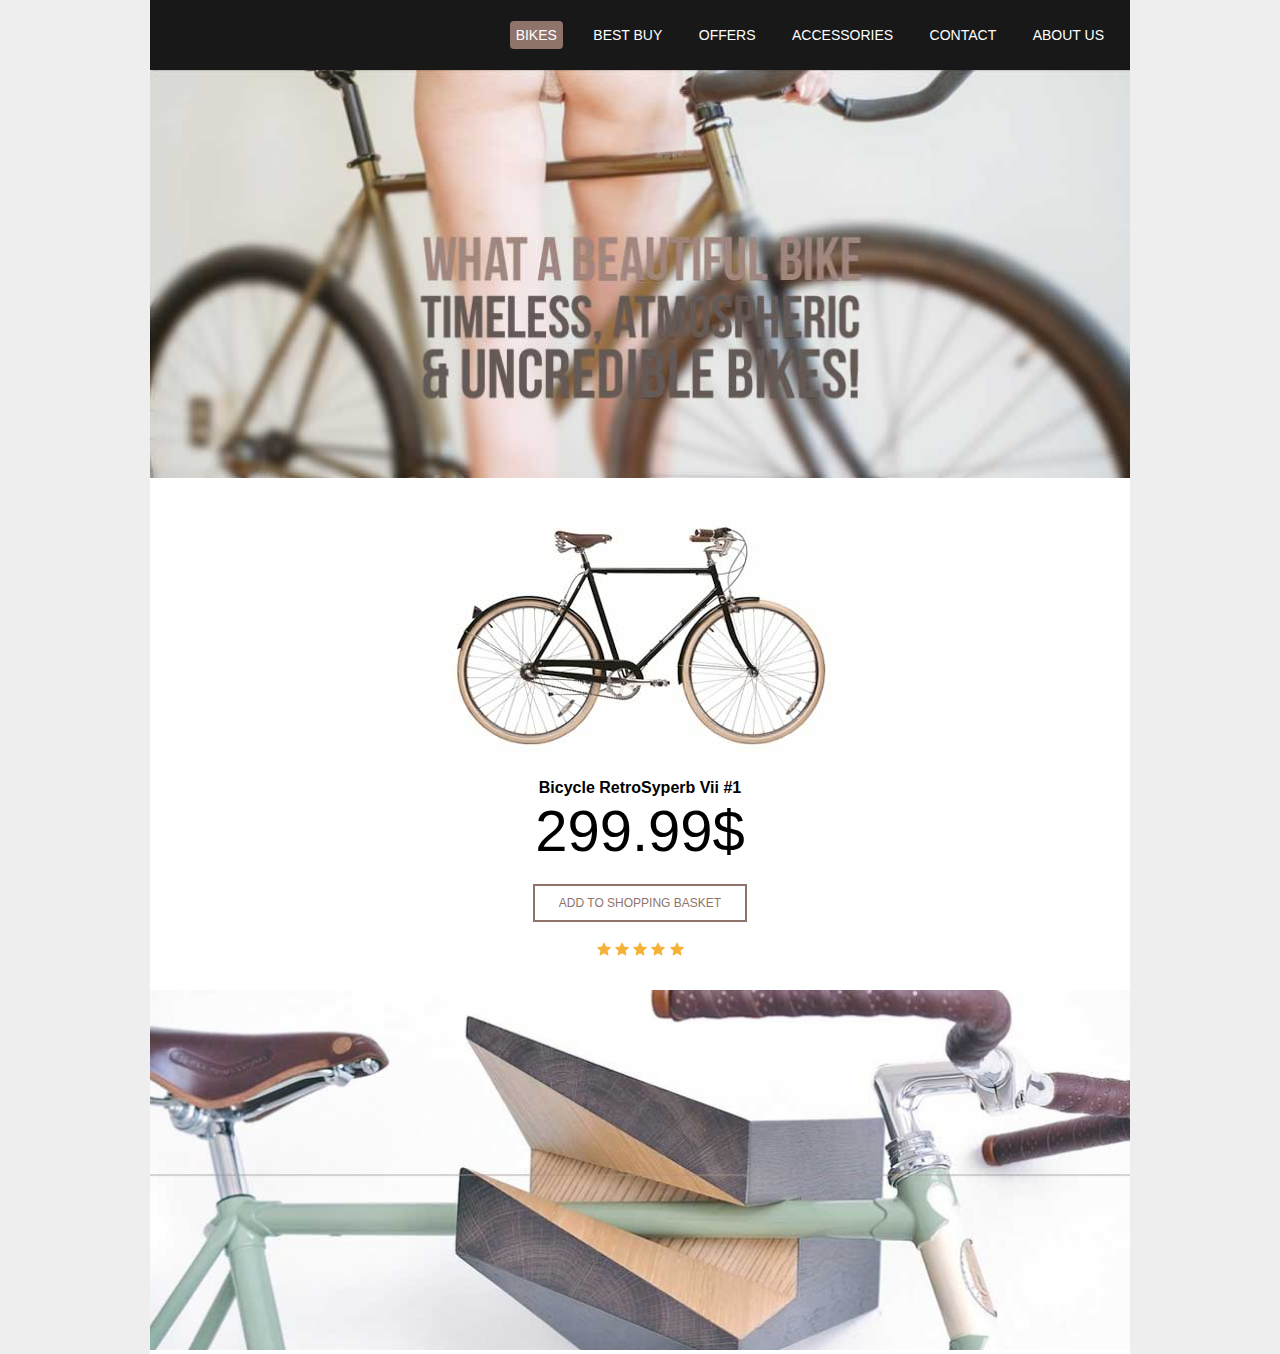
==== CSS-for-Beginners---Bikes-Website-master/index.html @ f934d433 "testing app purposes" ====
<!DOCTYPE html>

<html lang="en">
   <head>
      <meta charset="utf-8" />
      <title>Bikes!</title>
      <link href="style.css" type="text/css" rel="stylesheet" />
   </head>
   <body>
      <div id="wrapper">
         <nav id="main-navigation">
            <ul>
               <li><a href="#" class="current">Bikes</a></li>
               <li><a href="bestBuy.html">Best Buy</a></li>
               <li><a href="#">Offers</a></li>
               <li><a href="#">Accessories</a></li>
               <li><a href="#">Contact</a></li>
               <li><a href="#">About Us</a></li>
            </ul>
         </nav>

         <div id="lead-banner">
            <img src="images/lead-banner.jpg" alt="Bikes!" />
         </div>

         <section id="shop">
            <img class="product-image" src="images/bike.jpg" alt="RetroSyperb image" />
            <h2 class="product-name">Bicycle RetroSyperb Vii #1</h2>
            <span class="price">299.99$</span>
            <a class="add-to-bag" href="#">Add to shopping basket</a>
            <img class="rating" src="images/stars.png" alt="star-rating" />
         </section>

         <div id="footer-banner">
            <img src="images/footer.jpg" alt="pic of bike" />
         </div>
      </div>
   </body>
</html>
---- CSS-for-Beginners---Bikes-Website-master/style.css ----
/*//////////////////////////
// BIKES WEBSITE CSS
// THE NET NINJA
//////////////////////////*/

body{
    margin: 0;
    font-family: arial;
    background: #eee;
}

#wrapper{
    width: 980px;
    margin: 0 auto;
    background: #fff;
}

#main-navigation{
    background: #181818;
    padding: 10px;
}

#main-navigation ul{
    text-align: right;
    list-style-type: none;
    margin-right: 10px;
}

#main-navigation li{
    display: inline-block;
    margin-left: 20px;
}

#main-navigation a{
    color: #fff;
    text-decoration: none;
    text-transform: uppercase;
    font-size: 14px;
    padding: 6px;
}

#main-navigation a.current{
    background: #8f746c;
    border-radius: 4px;
}

#lead-banner img{
    width: 100%;
}

#shop{
    margin: 30px 0;
    text-align: center;
}

#shop h2.product-name{
    font-size: 16px;
    margin-bottom: 0;
}

#shop span.price{
    font-size: 58px;
    display: block;
}

#shop a.add-to-bag{
    display: block;
    color: #8f746c;
    text-transform: uppercase;
    font-size: 12px;
    text-decoration: none;
    padding: 10px 0px;
    border: 2px solid #8f746c;
    width: 210px;
    margin: 20px auto;
}

#shop a.add-to-bag:hover{
    background: #8f746c;
    color: #fff;
}

#footer-banner img{
    width: 100%;
}


@media(max-width:980px) {
    #wrapper{
   
       
       width:100%;
       
       align-items: center;
       
    }
    #main-navigation{
        padding: 10;
    }
    #main-navigation ul{
        padding: 0;
        /* margin: 0; */
        text-align: left;
        width:100%;
        margin: 0;
    }
    #main-navigation li{
        padding: 10px;
        line-height: 30px;
    }
  
}
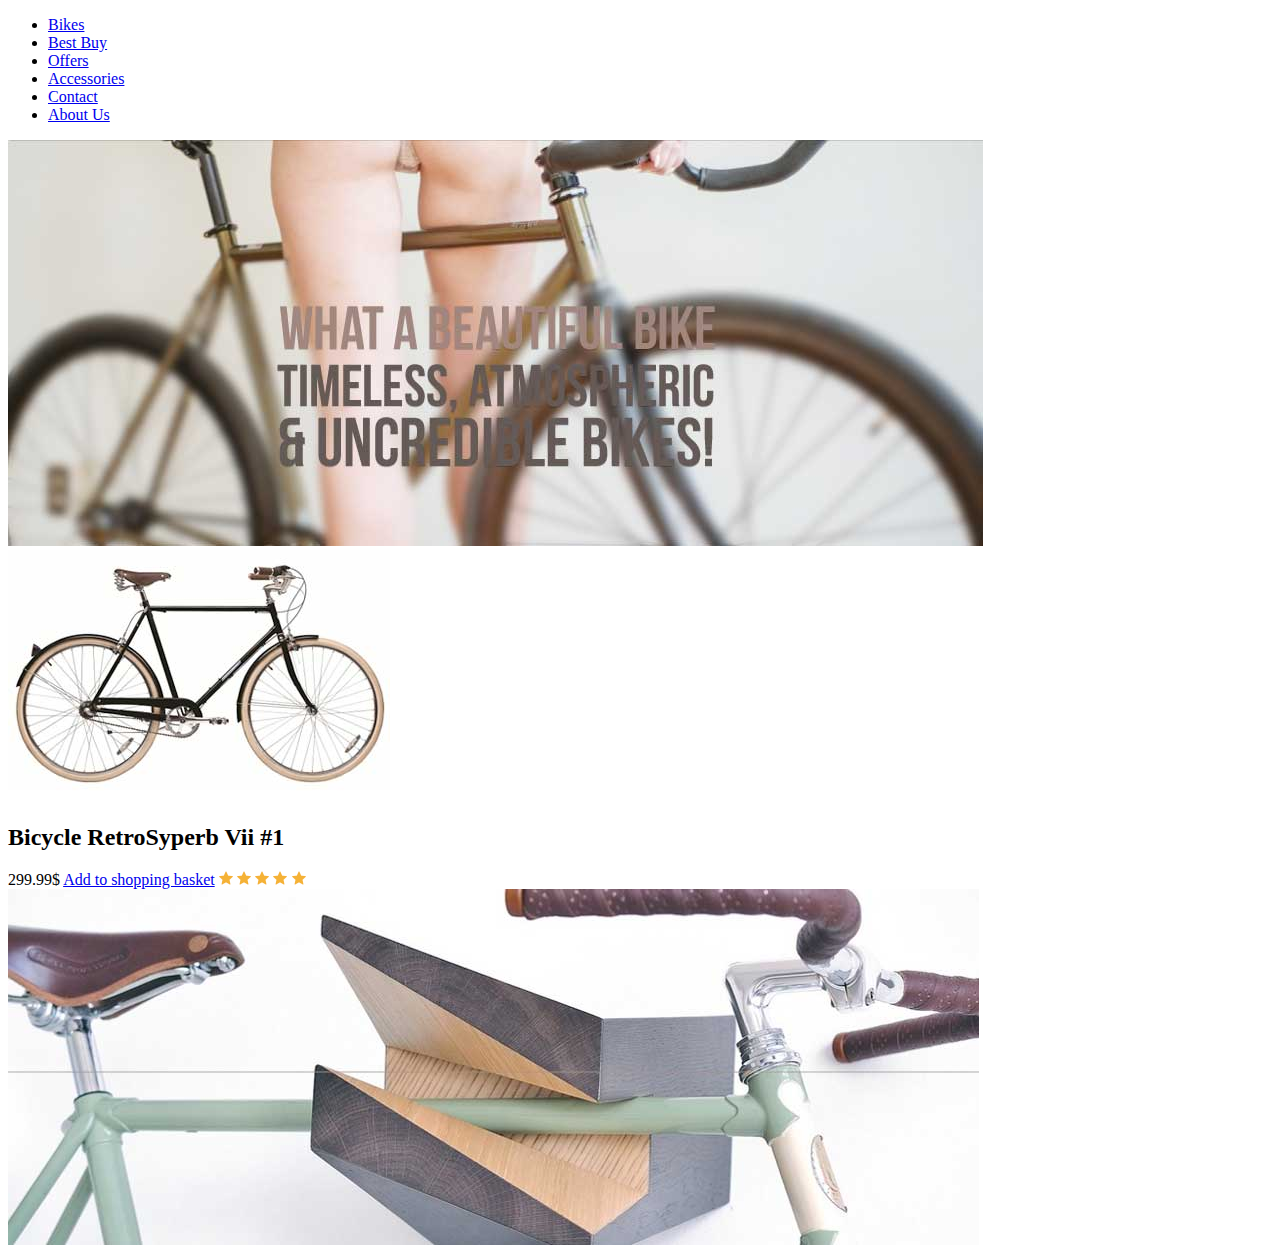
==== commit d88f31ef: "Update index.html" ====
--- a/CSS-for-Beginners---Bikes-Website-master/index.html
+++ b/CSS-for-Beginners---Bikes-Website-master/index.html
@@ -4,7 +4,7 @@
    <head>
       <meta charset="utf-8" />
       <title>Bikes!</title>
-      <link href="style.css" type="text/css" rel="stylesheet" />
+      <link href="bike-project.style.css" type="text/css" rel="stylesheet" />
    </head>
    <body>
       <div id="wrapper">
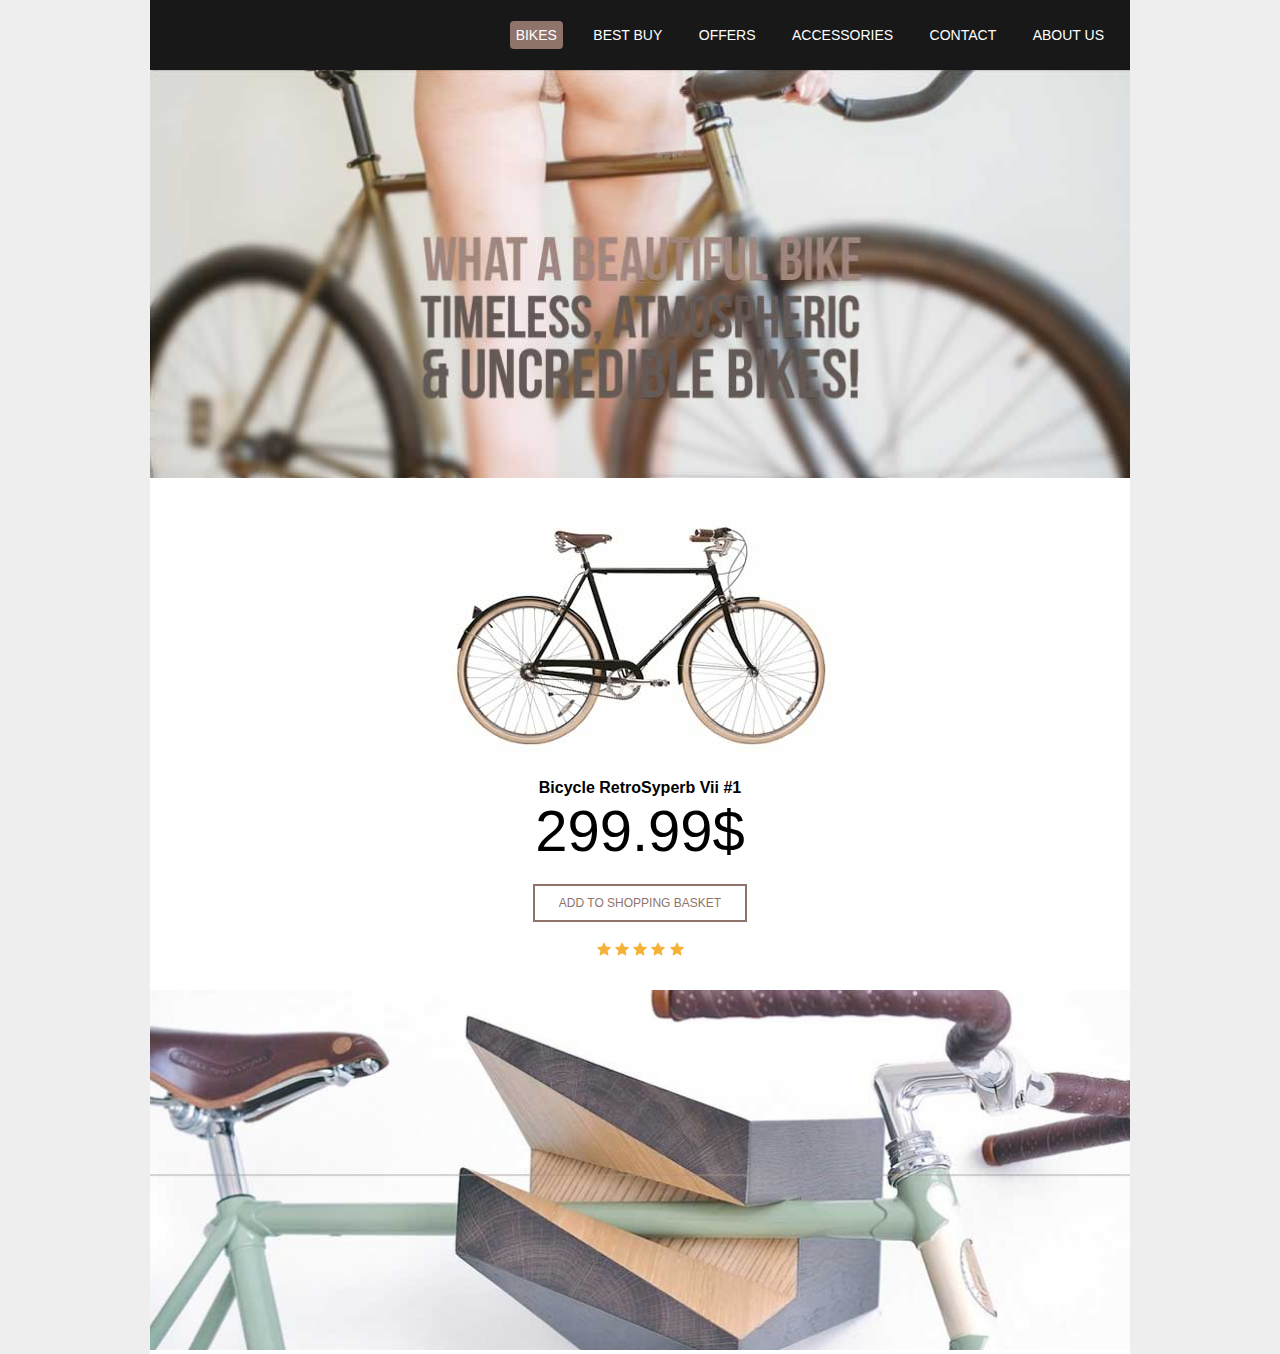
==== commit f0993762: "Update index.html" ====
--- a/CSS-for-Beginners---Bikes-Website-master/index.html
+++ b/CSS-for-Beginners---Bikes-Website-master/index.html
@@ -4,7 +4,7 @@
    <head>
       <meta charset="utf-8" />
       <title>Bikes!</title>
-      <link href="bike-project.style.css" type="text/css" rel="stylesheet" />
+      <link href="style.css" type="text/css" rel="stylesheet" />
    </head>
    <body>
       <div id="wrapper">
--- a/CSS-for-Beginners---Bikes-Website-master/style.css
+++ b/CSS-for-Beginners---Bikes-Website-master/style.css
@@ -0,0 +1,126 @@
+/*//////////////////////////
+// BIKES WEBSITE CSS
+// THE NET NINJA
+//////////////////////////*/
+
+body{
+    margin: 0;
+    font-family: arial;
+    background: #eee;
+}
+
+#wrapper{
+    width: 980px;
+    margin: 0 auto;
+    background: #fff;
+}
+
+#main-navigation{
+    background: #181818;
+    padding: 10px;
+}
+
+#main-navigation ul{
+    text-align: right;
+    list-style-type: none;
+    margin-right: 10px;
+}
+
+#main-navigation li{
+    display: inline-block;
+    margin-left: 20px;
+}
+
+#main-navigation a{
+    color: #fff;
+    text-decoration: none;
+    text-transform: uppercase;
+    font-size: 14px;
+    padding: 6px;
+}
+
+#main-navigation a.current{
+    background: #8f746c;
+    border-radius: 4px;
+}
+
+#lead-banner img{
+    width: 100%;
+}
+
+#shop{
+    margin: 30px 0;
+    text-align: center;
+}
+
+#shop h2.product-name{
+    font-size: 16px;
+    margin-bottom: 0;
+}
+
+#shop span.price{
+    font-size: 58px;
+    display: block;
+}
+
+#shop a.add-to-bag{
+    display: block;
+    color: #8f746c;
+    text-transform: uppercase;
+    font-size: 12px;
+    text-decoration: none;
+    padding: 10px 0px;
+    border: 2px solid #8f746c;
+    width: 210px;
+    margin: 20px auto;
+}
+
+#shop a.add-to-bag:hover{
+    background: #8f746c;
+    color: #fff;
+}
+
+#footer-banner img{
+    width: 100%;
+}
+
+
+@media(max-width:980px) {
+    #wrapper{
+   
+       
+       width:100%;
+       
+       align-items: center;
+       
+    }
+    #main-navigation{
+        padding: 10;
+    }
+    #main-navigation ul{
+        padding: 0;
+        /* margin: 0; */
+        text-align: left;
+        width:100%;
+        margin: 0;
+    }
+    #main-navigation li{
+        padding: 10px;
+        line-height: 30px;
+    }
+  
+}
+
+
+
+
+
+
+
+
+
+
+
+
+
+
